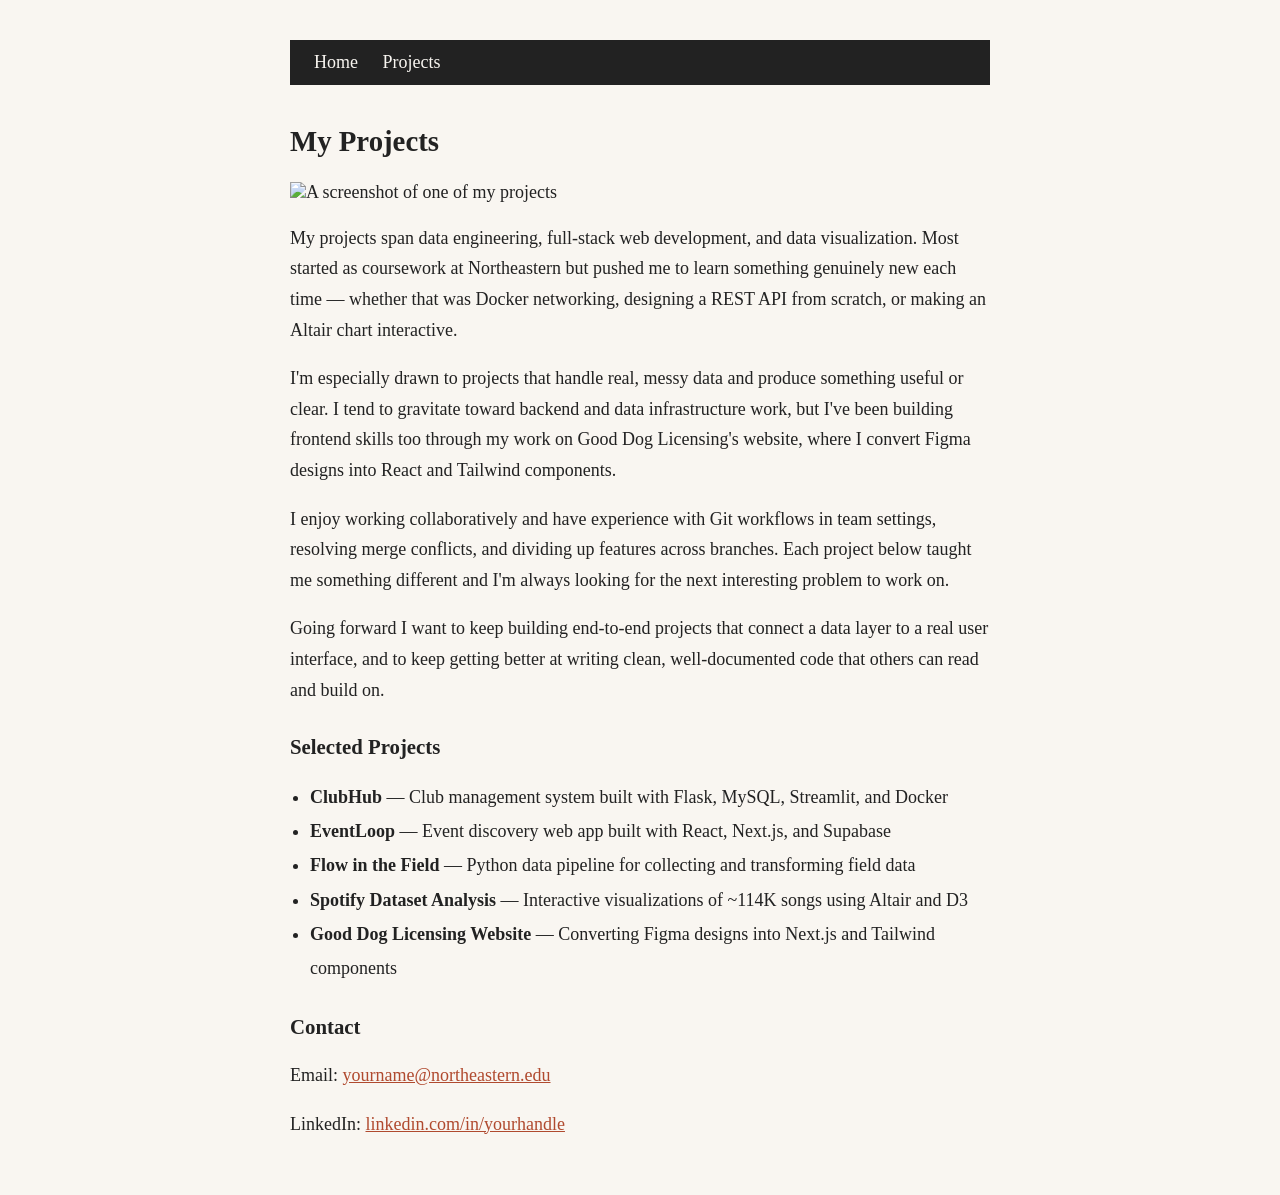
==== projects.html @ c7b775c5 "Add files via upload" ====
<!DOCTYPE html>
<html lang="en">
<head>
  <meta charset="UTF-8" />
  <title>Projects — Mia</title>
  <link rel="stylesheet" href="style.css" />
</head>
<body>

  <nav>
    <a href="index.html">Home</a>
    <a href="projects.html">Projects</a>
  </nav>

  <h2>My Projects</h2>

  <img src="projects.jpg" alt="A screenshot of one of my projects" width="400" />

  <p>
    My projects span data engineering, full-stack web development, and data
    visualization. Most started as coursework at Northeastern but pushed me to
    learn something genuinely new each time — whether that was Docker
    networking, designing a REST API from scratch, or making an Altair chart
    interactive.
  </p>
  <p>
    I'm especially drawn to projects that handle real, messy data and produce
    something useful or clear. I tend to gravitate toward backend and data
    infrastructure work, but I've been building frontend skills too through my
    work on Good Dog Licensing's website, where I convert Figma designs into
    React and Tailwind components.
  </p>
  <p>
    I enjoy working collaboratively and have experience with Git workflows in
    team settings, resolving merge conflicts, and dividing up features across
    branches. Each project below taught me something different and I'm always
    looking for the next interesting problem to work on.
  </p>
  <p>
    Going forward I want to keep building end-to-end projects that connect a
    data layer to a real user interface, and to keep getting better at writing
    clean, well-documented code that others can read and build on.
  </p>

  <h3>Selected Projects</h3>
  <ul>
    <li><strong>ClubHub</strong> — Club management system built with Flask, MySQL, Streamlit, and Docker</li>
    <li><strong>EventLoop</strong> — Event discovery web app built with React, Next.js, and Supabase</li>
    <li><strong>Flow in the Field</strong> — Python data pipeline for collecting and transforming field data</li>
    <li><strong>Spotify Dataset Analysis</strong> — Interactive visualizations of ~114K songs using Altair and D3</li>
    <li><strong>Good Dog Licensing Website</strong> — Converting Figma designs into Next.js and Tailwind components</li>
  </ul>

  <h3>Contact</h3>
  <p>Email: <a href="mailto:avni.m@northeastern.edu">yourname@northeastern.edu</a></p>
  <p>LinkedIn: <a href="https://www.linkedin.com/in/mia-avni/">linkedin.com/in/yourhandle</a></p>
  
</body>
</html>
---- style.css ----
/* 1. Custom font */
body {
  font-family: Georgia, serif;
  font-size: 18px;
}

/* 2. Color scheme */
body {
  background-color: #f9f6f1;
  color: #222222;
}

a {
  color: #b04a2f;
}

nav {
  background-color: #222222;
  padding: 12px 24px;
}

nav a {
  color: #f9f6f1;
  margin-right: 20px;
  text-decoration: none;
}

/* 3. Margins, padding, and layout */
body {
  max-width: 700px;
  margin: 0 auto;
  padding: 40px 20px;
}

nav {
  margin-bottom: 40px;
}

h1 {
  font-size: 2.5rem;
  margin-bottom: 20px;
}

h2 {
  font-size: 1.8rem;
  margin-top: 40px;
}

h3 {
  font-size: 1.3rem;
  margin-top: 30px;
}

img {
  margin: 20px 0;
  display: block;
}

p {
  line-height: 1.7;
  margin-bottom: 16px;
}

ul {
  line-height: 1.9;
  padding-left: 20px;
}
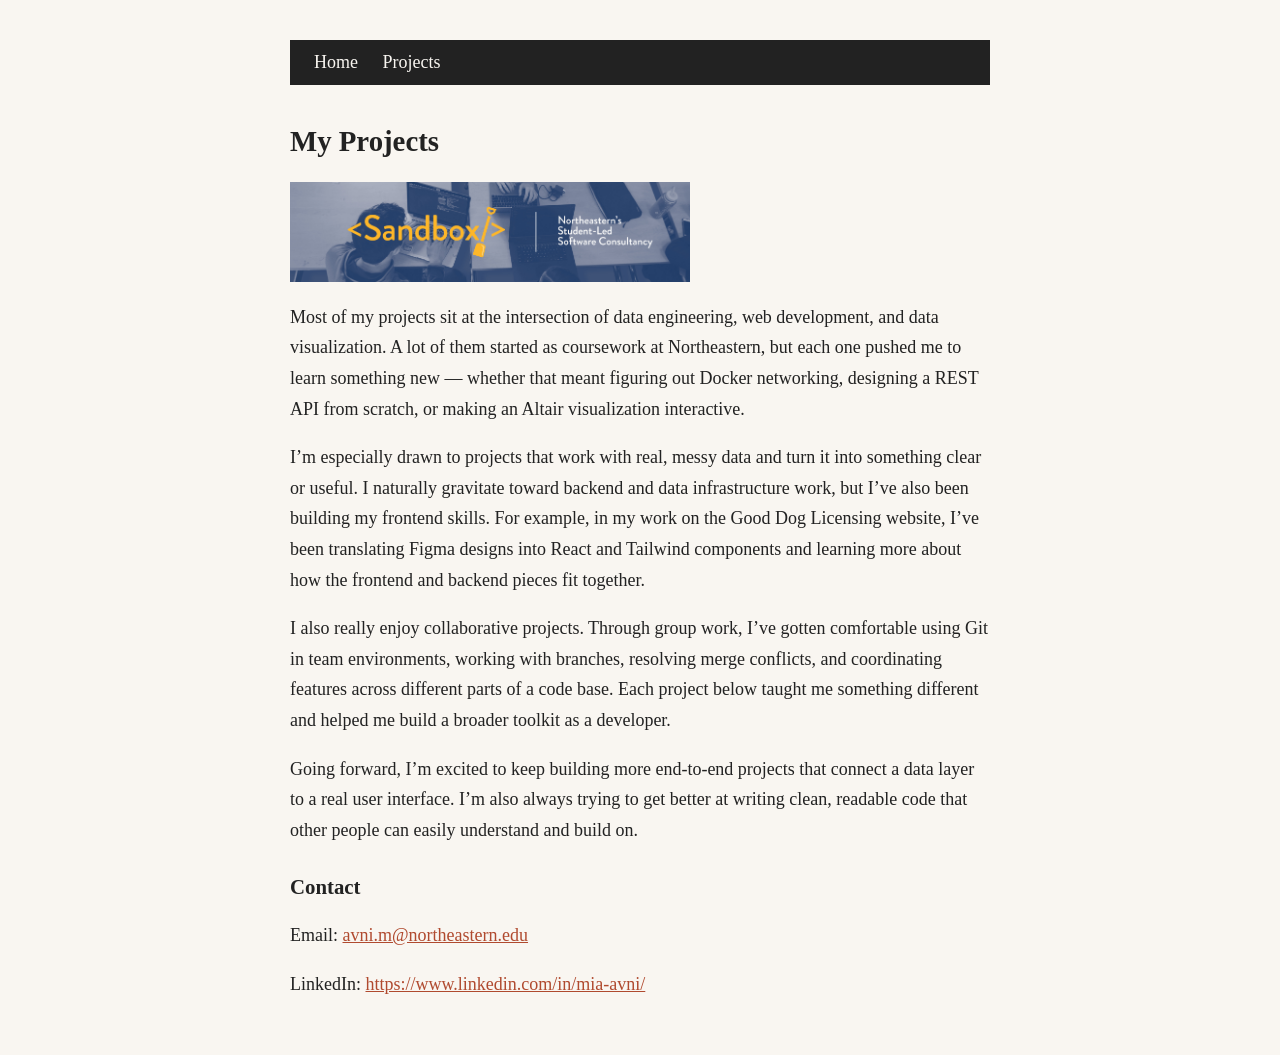
==== commit c06a2ad2: "Revise project details and update contact info Updated project descriptions and contact information." ====
--- a/projects.html
+++ b/projects.html
@@ -14,46 +14,43 @@
 
   <h2>My Projects</h2>
 
-  <img src="projects.jpg" alt="A screenshot of one of my projects" width="400" />
+  <img src="sandboxneu_cover.jpg" alt="A screenshot of Sandbox, a tech consultancy club I am involved in" width="400" />
 
-  <p>
-    My projects span data engineering, full-stack web development, and data
-    visualization. Most started as coursework at Northeastern but pushed me to
-    learn something genuinely new each time — whether that was Docker
-    networking, designing a REST API from scratch, or making an Altair chart
-    interactive.
-  </p>
-  <p>
-    I'm especially drawn to projects that handle real, messy data and produce
-    something useful or clear. I tend to gravitate toward backend and data
-    infrastructure work, but I've been building frontend skills too through my
-    work on Good Dog Licensing's website, where I convert Figma designs into
-    React and Tailwind components.
-  </p>
-  <p>
-    I enjoy working collaboratively and have experience with Git workflows in
-    team settings, resolving merge conflicts, and dividing up features across
-    branches. Each project below taught me something different and I'm always
-    looking for the next interesting problem to work on.
-  </p>
-  <p>
-    Going forward I want to keep building end-to-end projects that connect a
-    data layer to a real user interface, and to keep getting better at writing
-    clean, well-documented code that others can read and build on.
-  </p>
+<p>
+  Most of my projects sit at the intersection of data engineering, web
+  development, and data visualization. A lot of them started as coursework at
+  Northeastern, but each one pushed me to learn something new — whether that
+  meant figuring out Docker networking, designing a REST API from scratch, or
+  making an Altair visualization interactive.
+</p>
 
-  <h3>Selected Projects</h3>
-  <ul>
-    <li><strong>ClubHub</strong> — Club management system built with Flask, MySQL, Streamlit, and Docker</li>
-    <li><strong>EventLoop</strong> — Event discovery web app built with React, Next.js, and Supabase</li>
-    <li><strong>Flow in the Field</strong> — Python data pipeline for collecting and transforming field data</li>
-    <li><strong>Spotify Dataset Analysis</strong> — Interactive visualizations of ~114K songs using Altair and D3</li>
-    <li><strong>Good Dog Licensing Website</strong> — Converting Figma designs into Next.js and Tailwind components</li>
-  </ul>
+<p>
+  I’m especially drawn to projects that work with real, messy data and turn it
+  into something clear or useful. I naturally gravitate toward backend and data
+  infrastructure work, but I’ve also been building my frontend skills. For
+  example, in my work on the Good Dog Licensing website, I’ve been translating
+  Figma designs into React and Tailwind components and learning more about how
+  the frontend and backend pieces fit together.
+</p>
+
+<p>
+  I also really enjoy collaborative projects. Through group work, I’ve gotten
+  comfortable using Git in team environments, working with branches, resolving
+  merge conflicts, and coordinating features across different parts of a code
+  base. Each project below taught me something different and helped me build a
+  broader toolkit as a developer.
+</p>
+
+<p>
+  Going forward, I’m excited to keep building more end-to-end projects that
+  connect a data layer to a real user interface. I’m also always trying to get
+  better at writing clean, readable code that other people can easily
+  understand and build on.
+</p>
 
   <h3>Contact</h3>
-  <p>Email: <a href="mailto:avni.m@northeastern.edu">yourname@northeastern.edu</a></p>
-  <p>LinkedIn: <a href="https://www.linkedin.com/in/mia-avni/">linkedin.com/in/yourhandle</a></p>
-  
+  <p>Email: <a href="mailto:avni.m@northeastern.edu">avni.m@northeastern.edu</a></p>
+  <p>LinkedIn: <a href="https://www.linkedin.com/in/mia-avni/">https://www.linkedin.com/in/mia-avni/</a></p>
+
 </body>
 </html>
